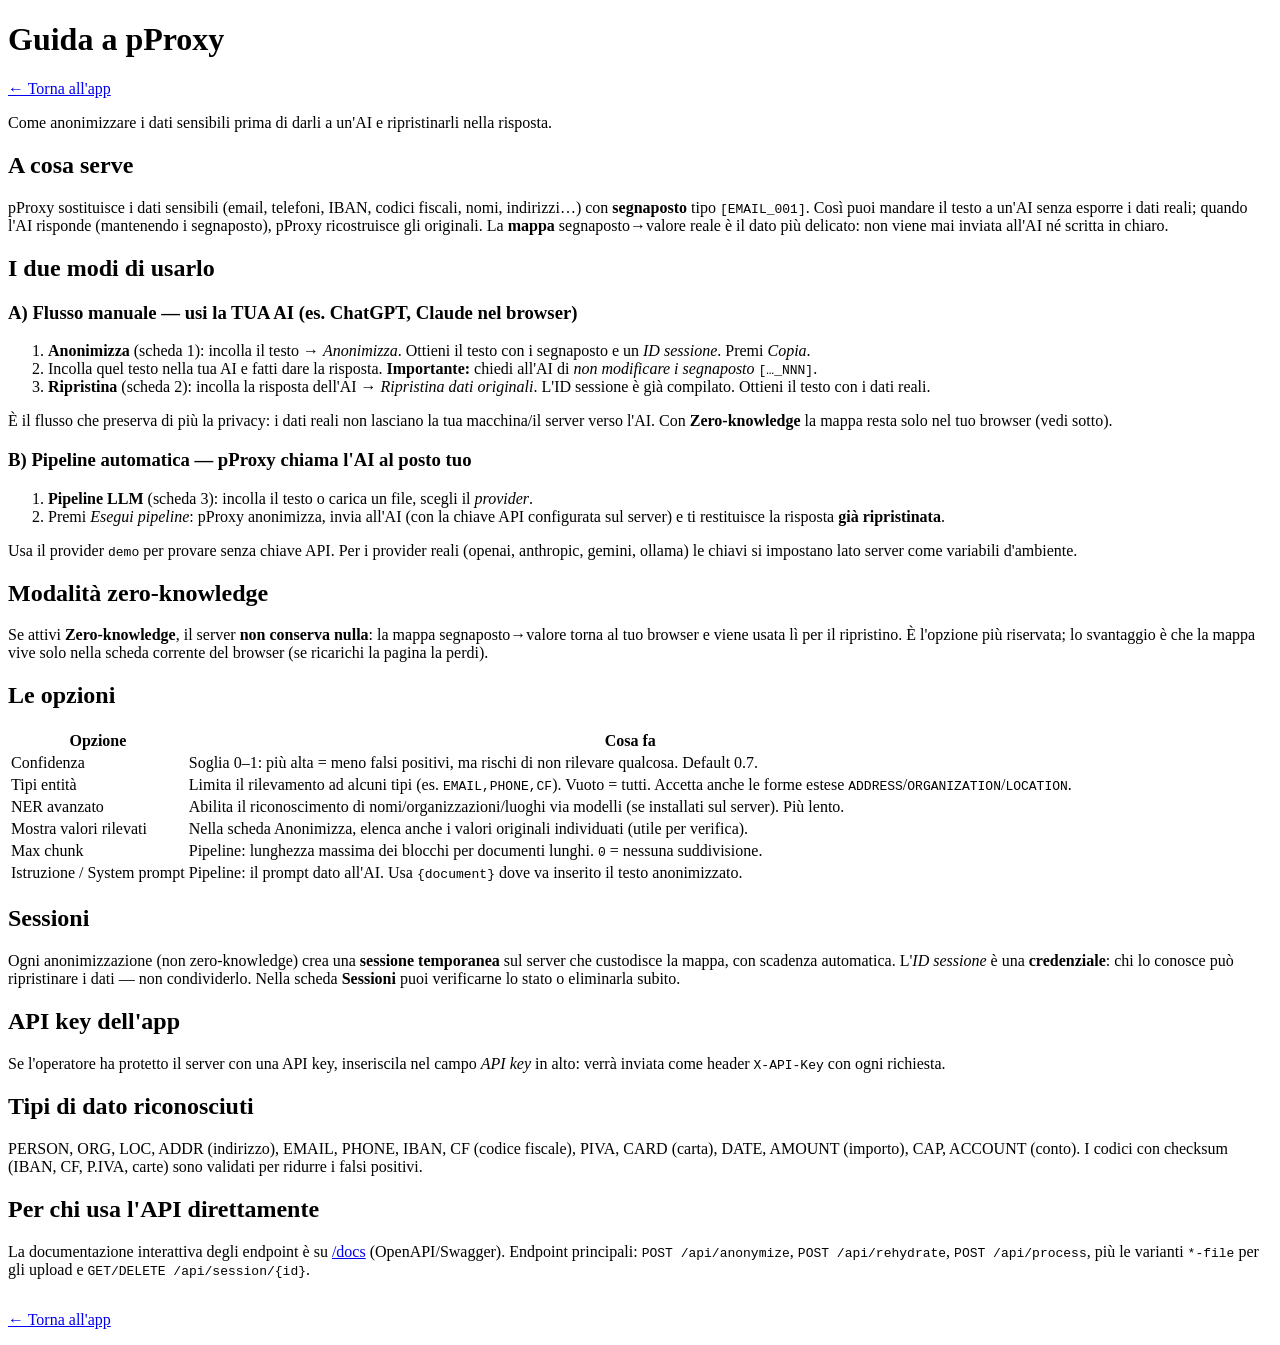
==== webapp/static/guide.html @ 95d6f57c "Primo commit" ====
<!DOCTYPE html>
<html lang="it">
<head>
  <meta charset="utf-8" />
  <meta name="viewport" content="width=device-width, initial-scale=1" />
  <title>pProxy — Guida all'uso</title>
  <link rel="stylesheet" href="/static/style.css" />
</head>
<body>
  <main class="guide">
    <header class="topbar">
      <h1>Guida a pProxy</h1>
      <a class="guide-link" href="/">← Torna all'app</a>
    </header>
    <p class="sub">Come anonimizzare i dati sensibili prima di darli a un'AI e ripristinarli nella risposta.</p>

    <h2>A cosa serve</h2>
    <p>pProxy sostituisce i dati sensibili (email, telefoni, IBAN, codici fiscali, nomi, indirizzi…)
      con <b>segnaposto</b> tipo <code>[EMAIL_001]</code>. Così puoi mandare il testo a un'AI senza
      esporre i dati reali; quando l'AI risponde (mantenendo i segnaposto), pProxy ricostruisce gli
      originali. La <b>mappa</b> segnaposto→valore reale è il dato più delicato: non viene mai inviata
      all'AI né scritta in chiaro.</p>

    <h2>I due modi di usarlo</h2>

    <h3>A) Flusso manuale — usi la TUA AI (es. ChatGPT, Claude nel browser)</h3>
    <ol class="steps">
      <li><b>Anonimizza</b> (scheda 1): incolla il testo → <i>Anonimizza</i>. Ottieni il testo con i
        segnaposto e un <i>ID sessione</i>. Premi <i>Copia</i>.</li>
      <li>Incolla quel testo nella tua AI e fatti dare la risposta. <b>Importante:</b> chiedi all'AI di
        <i>non modificare i segnaposto</i> <code>[…_NNN]</code>.</li>
      <li><b>Ripristina</b> (scheda 2): incolla la risposta dell'AI → <i>Ripristina dati originali</i>.
        L'ID sessione è già compilato. Ottieni il testo con i dati reali.</li>
    </ol>
    <p class="hint">È il flusso che preserva di più la privacy: i dati reali non lasciano la tua macchina/il
      server verso l'AI. Con <b>Zero-knowledge</b> la mappa resta solo nel tuo browser (vedi sotto).</p>

    <h3>B) Pipeline automatica — pProxy chiama l'AI al posto tuo</h3>
    <ol class="steps">
      <li><b>Pipeline LLM</b> (scheda 3): incolla il testo o carica un file, scegli il <i>provider</i>.</li>
      <li>Premi <i>Esegui pipeline</i>: pProxy anonimizza, invia all'AI (con la chiave API configurata
        sul server) e ti restituisce la risposta <b>già ripristinata</b>.</li>
    </ol>
    <p class="hint">Usa il provider <code>demo</code> per provare senza chiave API. Per i provider reali
      (openai, anthropic, gemini, ollama) le chiavi si impostano lato server come variabili d'ambiente.</p>

    <h2>Modalità zero-knowledge</h2>
    <p>Se attivi <b>Zero-knowledge</b>, il server <b>non conserva nulla</b>: la mappa segnaposto→valore
      torna al tuo browser e viene usata lì per il ripristino. È l'opzione più riservata; lo svantaggio è
      che la mappa vive solo nella scheda corrente del browser (se ricarichi la pagina la perdi).</p>

    <h2>Le opzioni</h2>
    <table>
      <tr><th>Opzione</th><th>Cosa fa</th></tr>
      <tr><td>Confidenza</td><td>Soglia 0–1: più alta = meno falsi positivi, ma rischi di non rilevare qualcosa. Default 0.7.</td></tr>
      <tr><td>Tipi entità</td><td>Limita il rilevamento ad alcuni tipi (es. <code>EMAIL,PHONE,CF</code>). Vuoto = tutti. Accetta anche le forme estese <code>ADDRESS</code>/<code>ORGANIZATION</code>/<code>LOCATION</code>.</td></tr>
      <tr><td>NER avanzato</td><td>Abilita il riconoscimento di nomi/organizzazioni/luoghi via modelli (se installati sul server). Più lento.</td></tr>
      <tr><td>Mostra valori rilevati</td><td>Nella scheda Anonimizza, elenca anche i valori originali individuati (utile per verifica).</td></tr>
      <tr><td>Max chunk</td><td>Pipeline: lunghezza massima dei blocchi per documenti lunghi. <code>0</code> = nessuna suddivisione.</td></tr>
      <tr><td>Istruzione / System prompt</td><td>Pipeline: il prompt dato all'AI. Usa <code>{document}</code> dove va inserito il testo anonimizzato.</td></tr>
    </table>

    <h2>Sessioni</h2>
    <p>Ogni anonimizzazione (non zero-knowledge) crea una <b>sessione temporanea</b> sul server che custodisce
      la mappa, con scadenza automatica. L'<i>ID sessione</i> è una <b>credenziale</b>: chi lo conosce può
      ripristinare i dati — non condividerlo. Nella scheda <b>Sessioni</b> puoi verificarne lo stato o
      eliminarla subito.</p>

    <h2>API key dell'app</h2>
    <p>Se l'operatore ha protetto il server con una API key, inseriscila nel campo <i>API key</i> in alto:
      verrà inviata come header <code>X-API-Key</code> con ogni richiesta.</p>

    <h2>Tipi di dato riconosciuti</h2>
    <p>PERSON, ORG, LOC, ADDR (indirizzo), EMAIL, PHONE, IBAN, CF (codice fiscale), PIVA, CARD (carta),
      DATE, AMOUNT (importo), CAP, ACCOUNT (conto). I codici con checksum (IBAN, CF, P.IVA, carte) sono
      validati per ridurre i falsi positivi.</p>

    <h2>Per chi usa l'API direttamente</h2>
    <p>La documentazione interattiva degli endpoint è su <a href="/docs">/docs</a> (OpenAPI/Swagger).
      Endpoint principali: <code>POST /api/anonymize</code>, <code>POST /api/rehydrate</code>,
      <code>POST /api/process</code>, più le varianti <code>*-file</code> per gli upload e
      <code>GET/DELETE /api/session/{id}</code>.</p>

    <p style="margin-top:2rem"><a class="guide-link" href="/">← Torna all'app</a></p>
  </main>
</body>
</html>
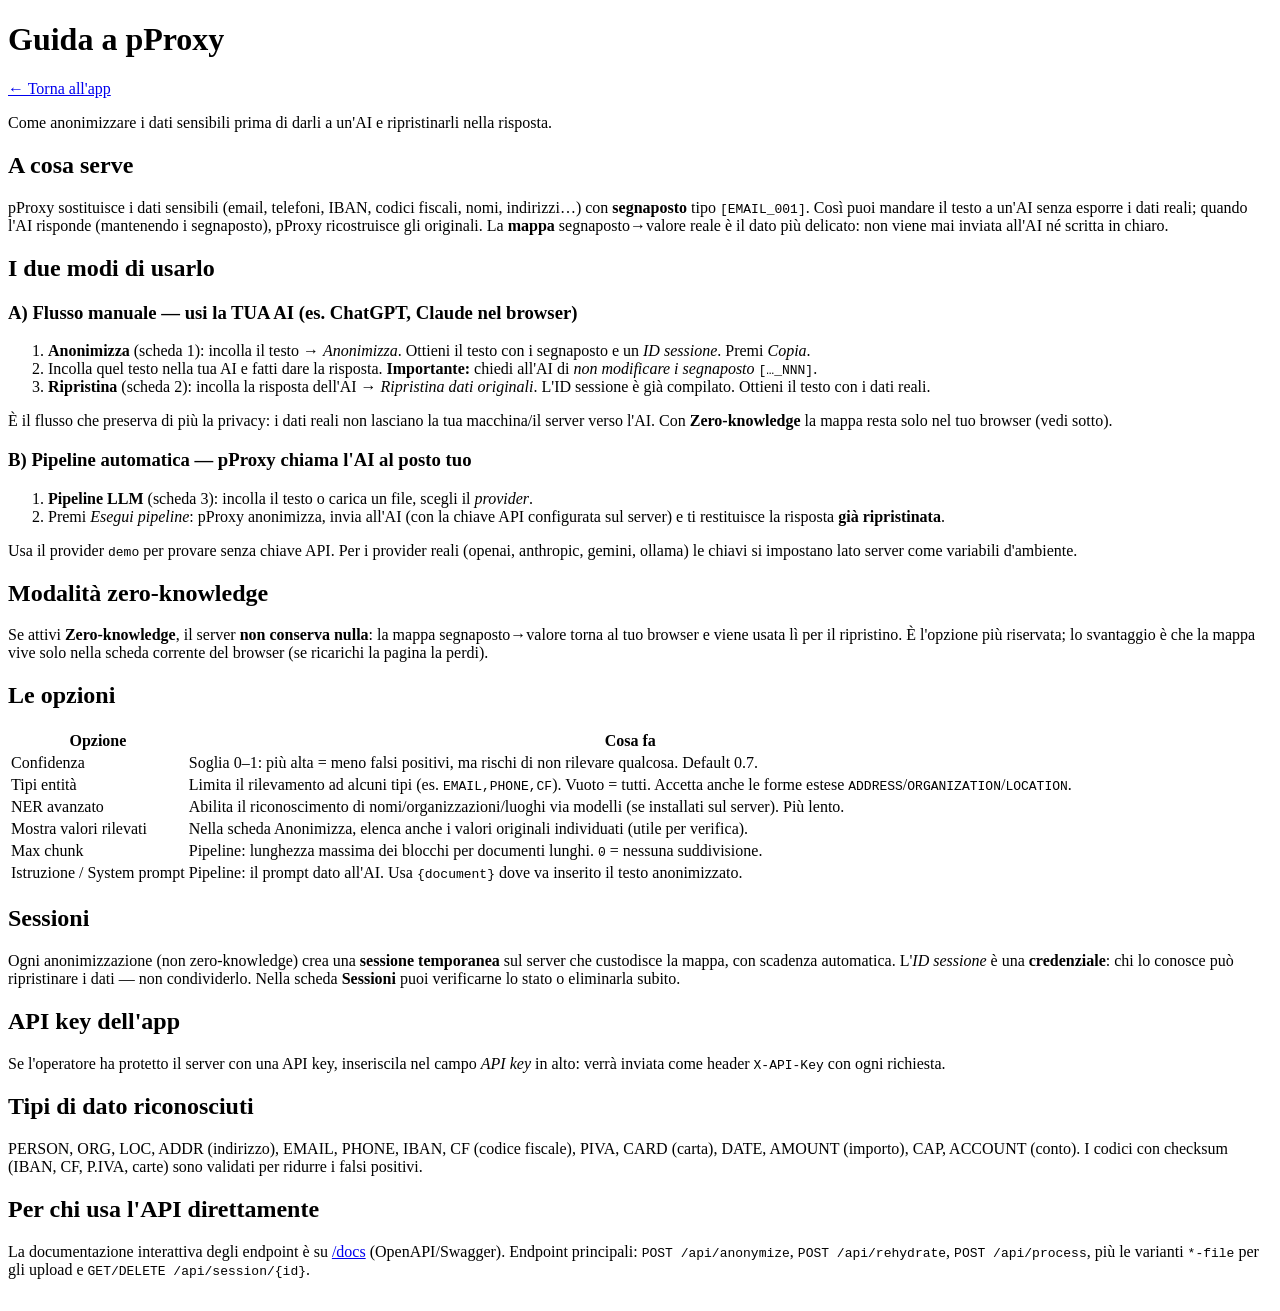
==== commit 5b138ef6: "Primo commit" ====
--- a/webapp/static/guide.html
+++ b/webapp/static/guide.html
@@ -81,7 +81,7 @@
       <code>POST /api/process</code>, più le varianti <code>*-file</code> per gli upload e
       <code>GET/DELETE /api/session/{id}</code>.</p>
 
-    <p style="margin-top:2rem"><a class="guide-link" href="/">← Torna all'app</a></p>
+    <p style="margin-top:2rem"></p>
   </main>
 </body>
 </html>
